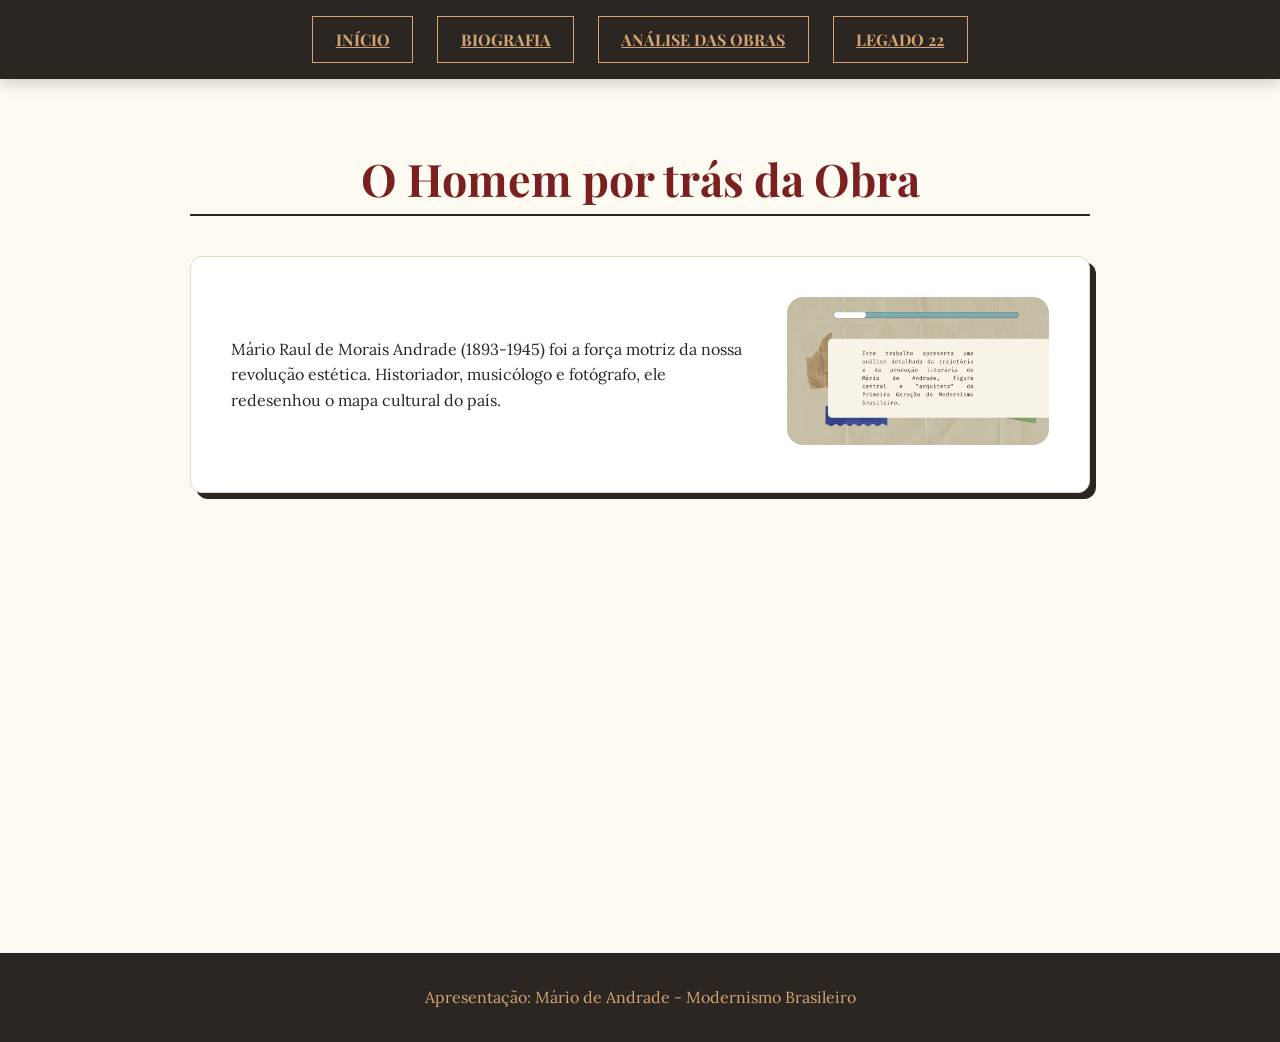
==== 1biografia.html @ 9ed554f4 "Create 1biografia.html" ====
<!DOCTYPE html>
<html lang="pt-BR">
<head>
    <meta charset="UTF-8">
    <meta name="viewport" content="width=device-width, initial-scale=1.0">
    <title>Biografia - Mário de Andrade</title>
    <link rel="stylesheet" href="style.css">
    <link href="https://fonts.googleapis.com/css2?family=Playfair+Display:wght@700&family=Lora:ital,wght@0,400;0,700;1,400&display=swap" rel="stylesheet">
</head>
<body>

    <div class="diagonal-bg-pattern">
        <svg xmlns="http://www.w3.org/2000/svg" width="100%" height="100%"><rect width="100%" height="100%" fill="url(#modernistStamp)" /></svg>
    </div>

    <nav class="main-nav">
        <a href="index.html" class="nav-btn">Início</a>
        <a href="biografia.html" class="nav-btn active-nav">Biografia</a>
        <a href="obras.html" class="nav-btn">Análise das Obras</a>
        <a href="legado.html" class="nav-btn">Legado 22</a>
    </nav>

    <section class="screen active">
        <div class="container">
            <h2 class="section-title">O Homem por trás da Obra</h2>
            <div class="obra-card">
                <div class="content-grid">
                    <div class="text-block">
                        <p>Mário Raul de Morais Andrade (1893-1945) foi a força motriz da nossa revolução estética. Historiador, musicólogo e fotógrafo, ele redesenhou o mapa cultural do país.</p>
                    </div>
                    <div class="text-block">
                         <img id="bioImg" src="slide1.jpg" alt="Mário de Andrade">
                    </div>
                </div>
            </div>
        </div>
    </section>

    <footer class="main-footer">
        <p>Apresentação: Mário de Andrade - Modernismo Brasileiro</p>
    </footer>
</body>
</html>
---- style.css ----
:root {
    --parchment: #fdfaf1; 
    --ink: #2b2621;      
    --burgundy: #7a2021;  
    --accent: #d4a373;    
    --modal-bg: rgba(12, 10, 9, 0.97);
}

* {
    margin: 0;
    padding: 0;
    box-sizing: border-box;
}

body {
    background-color: var(--parchment);
    color: var(--ink);
    font-family: 'Lora', serif;
    line-height: 1.6;
    position: relative;
    min-height: 100vh;
}

.diagonal-bg-pattern {
    position: fixed;
    top: -50%;
    left: -50%;
    width: 200%;
    height: 200%;
    transform: rotate(-45deg);
    color: var(--ink);
    opacity: 0.05;
    pointer-events: none;
    z-index: 0;
}

.main-nav {
    background-color: var(--ink);
    padding: 1rem;
    display: flex;
    justify-content: center;
    gap: 1.5rem;
    position: sticky;
    top: 0;
    z-index: 1000;
    box-shadow: 0 4px 15px rgba(0,0,0,0.2);
}

.nav-btn {
    background: none;
    border: 1px solid var(--accent);
    color: var(--accent);
    padding: 0.6rem 1.4rem;
    cursor: pointer;
    font-family: 'Playfair Display', serif;
    text-transform: uppercase;
    font-weight: bold;
    transition: all 0.3s;
}

.nav-btn:hover {
    background-color: var(--accent);
    color: var(--ink);
}

.screen {
    display: none;
    min-height: 90vh;
    padding: 4rem 2rem;
    position: relative;
    z-index: 2;
}

.screen.active {
    display: block;
}

.home-header {
    text-align: center;
    margin-bottom: 3rem;
}

.home-header h1 {
    font-family: 'Playfair Display', serif;
    font-size: 4rem;
    color: var(--burgundy);
}

.carousel {
    position: relative;
    max-width: 820px;
    height: 460px;
    margin: 0 auto;
    overflow: hidden;
    border: 1px solid var(--ink);
    border-radius: 80px;
    box-shadow: 0 20px 40px rgba(0,0,0,0.15);
}

.carousel-item {
    display: none;
    height: 100%;
    position: relative;
    cursor: zoom-in;
}

.carousel-item.active { display: block; }

.carousel-item img {
    width: 100%;
    height: 100%;
    object-fit: cover;
    border-radius: 80px;
}

.carousel-caption {
    position: absolute;
    bottom: 0;
    background: linear-gradient(transparent, rgba(43, 38, 33, 0.95) 60%);
    color: var(--parchment);
    width: 100%;
    padding: 4rem 2rem 2rem 2rem;
    text-align: center;
}

.carousel-caption h3 {
    font-family: 'Playfair Display', serif;
    font-size: 1.8rem;
    color: var(--accent);
    margin-bottom: 0.4rem;
}

.carousel-control {
    position: absolute;
    top: 50%;
    transform: translateY(-50%);
    background: rgba(212, 163, 115, 0.85);
    border: none;
    color: var(--ink);
    font-size: 1.6rem;
    width: 45px;
    height: 45px;
    cursor: pointer;
    z-index: 10;
    display: flex;
    align-items: center;
    justify-content: center;
}

.carousel-control.prev { left: 0; }
.carousel-control.next { right: 0; }

.modal {
    display: none;
    position: fixed;
    top: 0; left: 0; width: 100%; height: 100%;
    background-color: var(--modal-bg);
    z-index: 2000;
    justify-content: center;
    align-items: center;
    padding: 2rem;
}

.modal.active { display: flex; }

.modal-content {
    position: relative;
    max-width: 75vw;
    border-radius: 24px; /* Garante o formato do conjunto */
    overflow: hidden;    /* Recorta elementos filhos como a legenda */
}

.modal-content img {
    max-width: 100%;
    max-height: 70vh;
    object-fit: contain;
    border: 3px solid var(--accent);
    border-radius: 24px; /* ADICIONADO: Cantos arredondados na imagem em tela cheia */
}

.close-modal {
    position: absolute;
    top: 30px;
    right: 40px;
    color: var(--accent);
    font-size: 1.2rem;
    cursor: pointer;
    text-transform: uppercase;
    font-family: 'Playfair Display', serif;
    z-index: 2020;
}

.modal-arrow {
    background: none;
    border: 1px solid rgba(212, 163, 115, 0.4);
    color: var(--accent);
    font-size: 3rem;
    width: 60px;
    height: 60px;
    cursor: pointer;
    display: flex;
    align-items: center;
    justify-content: center;
    position: absolute;
    top: 50%;
    transform: translateY(-50%);
    z-index: 2015;
    transition: all 0.2s;
}

.modal-arrow:hover {
    background-color: var(--accent);
    color: var(--ink);
}

.prev-modal { left: 40px; }
.next-modal { right: 40px; }

.container { 
    max-width: 900px; 
    margin: 0 auto; 
}

.section-title { 
    font-family: 'Playfair Display', serif; 
    font-size: 2.8rem; 
    border-bottom: 2px solid var(--ink); 
    margin-bottom: 2.5rem; 
    text-align: center; 
    color: var(--burgundy); 
}

.obra-card { 
    background-color: #ffffff; 
    margin-bottom: 3rem; 
    padding: 2.5rem; 
    border: 1px solid #e2dac5; 
    box-shadow: 6px 6px 0px var(--ink); 
    border-radius: 12px;
}

.obra-header { 
    display: flex; 
    justify-content: space-between; 
    align-items: center; 
    margin-bottom: 1.5rem; 
    font-family: 'Playfair Display', serif; 
}

.extract { 
    background: #fdfbf7; 
    padding: 1.5rem; 
    font-style: italic; 
    border-left: 5px solid var(--burgundy); 
    margin: 1.5rem 0; 
    font-family: 'Courier New', monospace; 
    border-radius: 0 8px 8px 0; 
}

.analysis { 
    background: var(--parchment); 
    padding: 1.2rem; 
    border: 1px dashed var(--accent); 
    border-radius: 8px; 
}

.content-grid {
    display: grid;
    grid-template-columns: 2fr 1fr;
    gap: 2rem;
    align-items: center;
}

/* Imagens genéricas que entram dentro do content-grid ganham o arredondamento */
.content-grid img {
    border-radius: 16px;
    width: 100%;
    height: auto;
    object-fit: cover;
}

.quote-block blockquote {
    font-family: 'Playfair Display', serif;
    font-size: 1.5rem;
    font-style: italic;
    color: var(--burgundy);
    border-left: 3px solid var(--accent);
    padding-left: 1rem;
}

.modernist-list ul {
    margin-top: 1rem;
    padding-left: 1.5rem;
}

.main-footer { 
    background-color: var(--ink); 
    color: var(--accent); 
    text-align: center; 
    padding: 2rem; 
    margin-top: 4rem; 
    position: relative; 
    z-index: 5; 
}

/* --- CONFIGURAÇÕES DE VIEW TRANSITIONS (Morfose e Combinação) --- */
.section-title {
    view-transition-name: titulo-secao;
}

.obra-card {
    view-transition-name: card-conteudo;
}

#bioImg {
    view-transition-name: imagem-obra;
}

.morfose-imagem-pauliceia {
    view-transition-name: imagem-obra;
}

.morfose-imagem-macunaima {
    view-transition-name: imagem-obra;
}

::view-transition-old(root),
::view-transition-new(root) {
    animation-duration: 0.5s;
}

/* Responsivo */
@media (max-width: 768px) {
    .carousel { height: 320px; }
    .home-header h1 { font-size: 2.5rem; }
    .prev-modal { left: 10px; }
    .next-modal { right: 10px; }
    .modal-arrow { width: 45px; height: 45px; font-size: 2rem; }
    .content-grid { grid-template-columns: 1fr; gap: 1.5rem; }
}
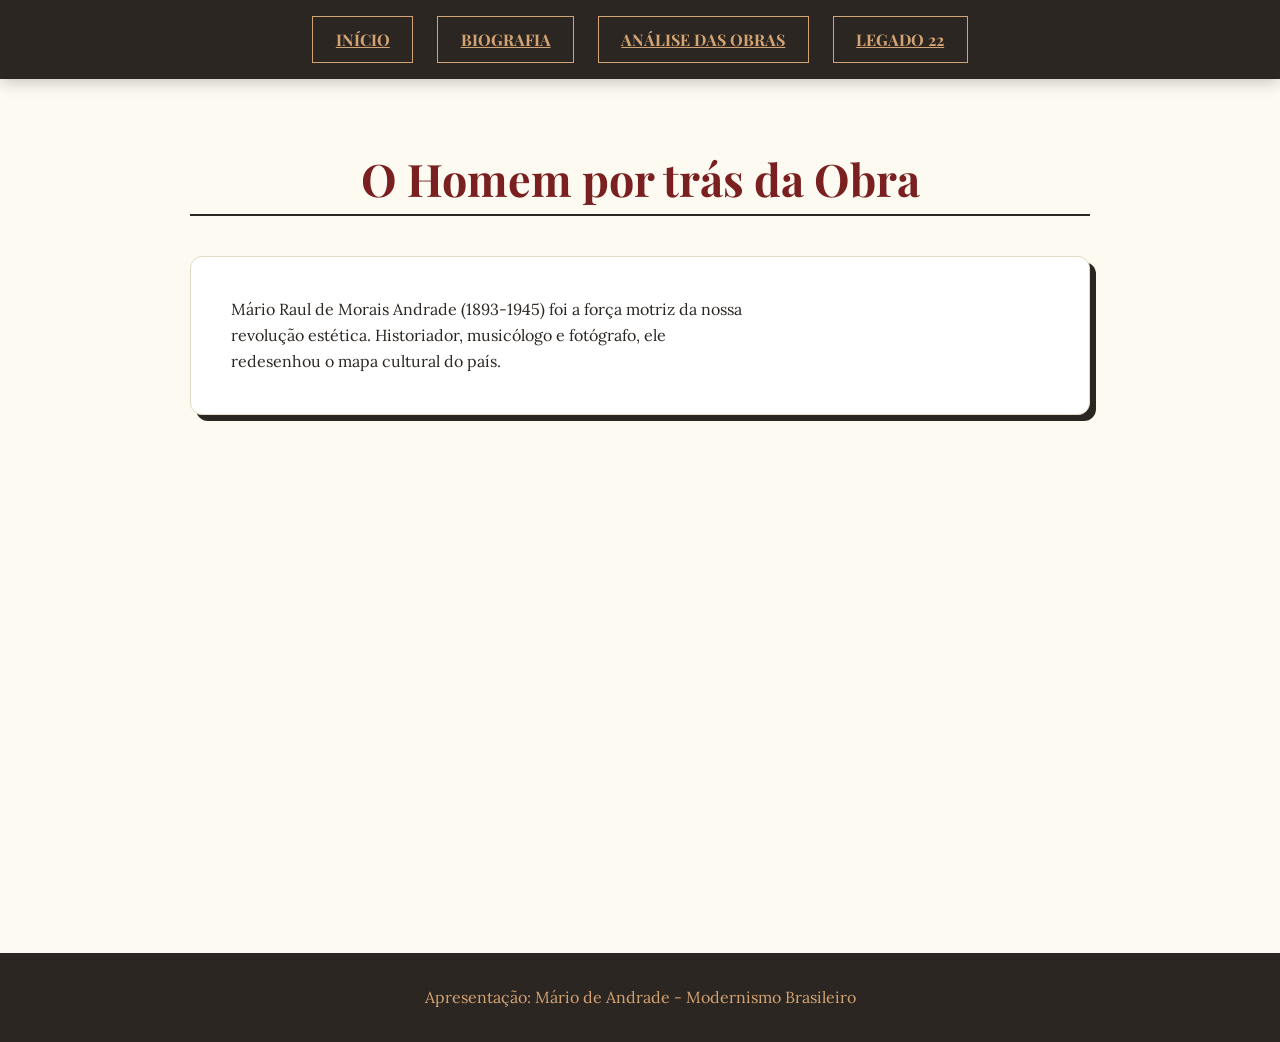
==== commit 5fb2f1b2: "Update 1biografia.html" ====
--- a/1biografia.html
+++ b/1biografia.html
@@ -28,9 +28,6 @@
                     <div class="text-block">
                         <p>Mário Raul de Morais Andrade (1893-1945) foi a força motriz da nossa revolução estética. Historiador, musicólogo e fotógrafo, ele redesenhou o mapa cultural do país.</p>
                     </div>
-                    <div class="text-block">
-                         <img id="bioImg" src="slide1.jpg" alt="Mário de Andrade">
-                    </div>
                 </div>
             </div>
         </div>
